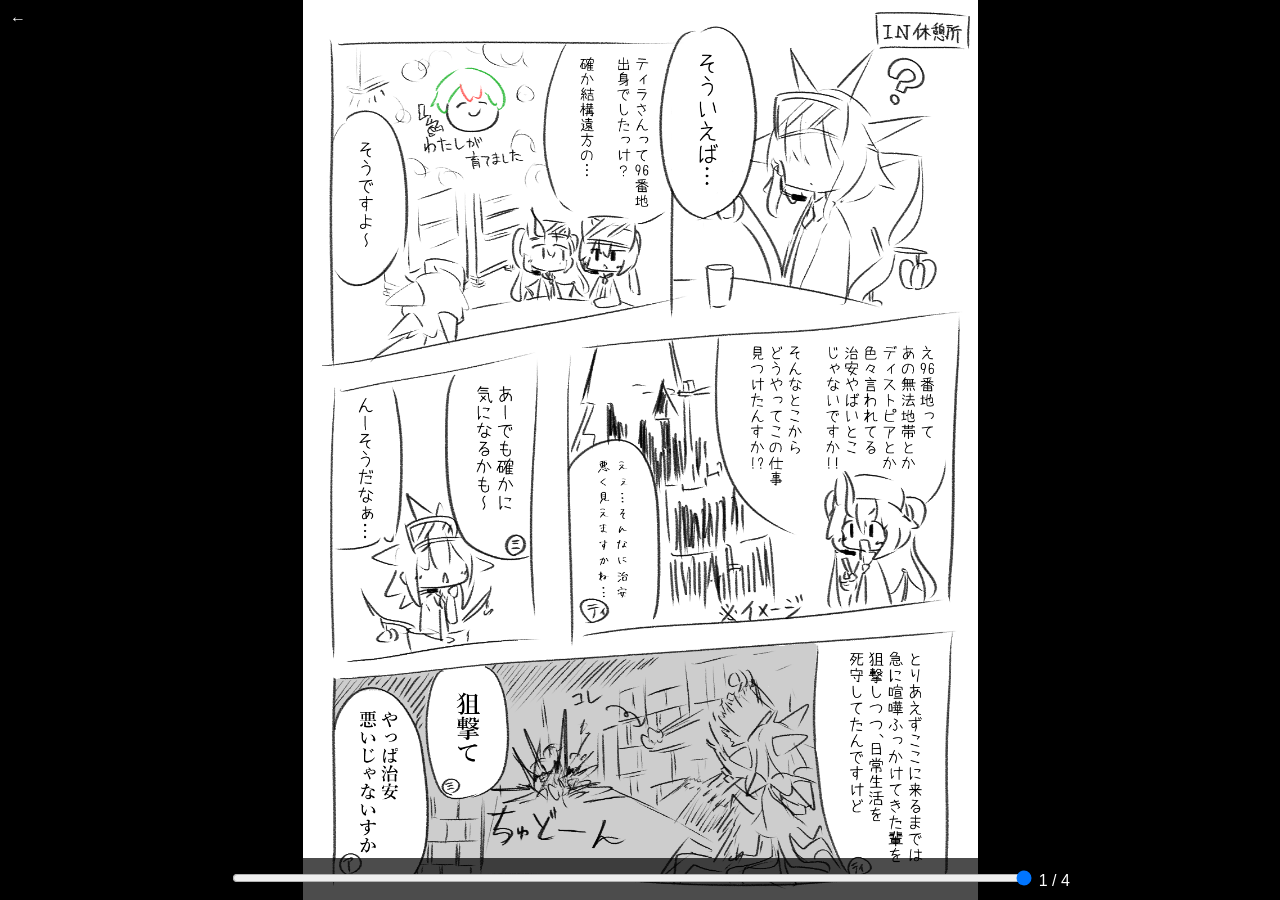
==== douki.html @ 5db5714c "com" ====
<!DOCTYPE html>
<html lang="ja">
<head>
<meta charset="UTF-8">
<meta name="viewport" content="width=device-width, initial-scale=1.0">
<title>作品タイトル</title>
<link rel="stylesheet" href="css/style.css">
</head>
<body>

<!-- ヘッダー -->
<div id="header">
    <a href="index.html" class="back">←</a>
    <h1>作品タイトル</h1>
</div>

<!-- 漫画表示 -->
<div id="viewer" data-folder="img/douki" data-count="4">
    <div id="pages"></div>
</div>

<!-- ページバー -->
<div id="footer">
    <input type="range" id="slider" min="1" max="5" value="1">
    <span id="pageNum">1 / 5</span>
</div>

<script src="js/viewer.js"></script>
</body>
</html>
---- css/style.css ----
body {
    margin: 0;
    font-family: sans-serif;
    background: black;
    color: white;
}

/* HOME */
.gallery {
    display: flex;
    flex-direction: column;
}

.item {
    display: flex;
    align-items: center;
    padding: 10px;
    text-decoration: none;
    color: white;
}

.item img {
    width: 150px;
    margin-right: 15px;
}

/* ヘッダー */
#header {
    position: fixed;
    top: 0;
    width: 100%;
    text-align: center;
    background: rgba(0,0,0,0.7);
    padding: 10px;
    transition: opacity 0.3s;
}

.back {
    position: absolute;
    left: 10px;
    top: 10px;
    color: white;
    text-decoration: none;
}

/* ビュー */
#viewer {
    height: 100vh;
    display: flex;
    justify-content: center;
    align-items: center;
    overflow: hidden;
    width: 100%;
    height: 100vh;
    position: relative;
}

#pages {
    display: flex;
    flex-direction: row-reverse;
    height: 100%;
    transition: transform 0.3s ease;
}

.page {
    min-width: 100%;
    display: flex;
    justify-content: center;
    align-items: center;
}

.page img {
    max-width: 100%;
    max-height: 100%;
    object-fit: contain;
}

#slider {
    transform: scaleX(-1);
    width: 80%; /* ←ここで長さ調整（おすすめ80〜90%） */
    max-width: 800px; /* PCで伸びすぎ防止 */
}

/* フッター */
#footer {
    position: fixed;
    bottom: 0;
    width: 100%;
    text-align: center;
    background: rgba(0,0,0,0.7);
    padding: 10px;
    transition: opacity 0.3s;
}

/* 非表示 */
.hide {
    opacity: 0;
    pointer-events: none;
}

@media (max-width: 768px) {

    #header {
        padding: 10px;
    }

    #header h1 {
        font-size: 20px;
    }

    .back {
        font-size: 24px;
        left: 15px;
        top: 15px;
    }

    #footer {
        padding: 20px;
    }

    #slider {
        width: 60%;
    }

    #slider::-webkit-slider-thumb {
        width: 24px;
        height: 24px;
    }

    #pageNum {
        font-size: 18px;
    }
}
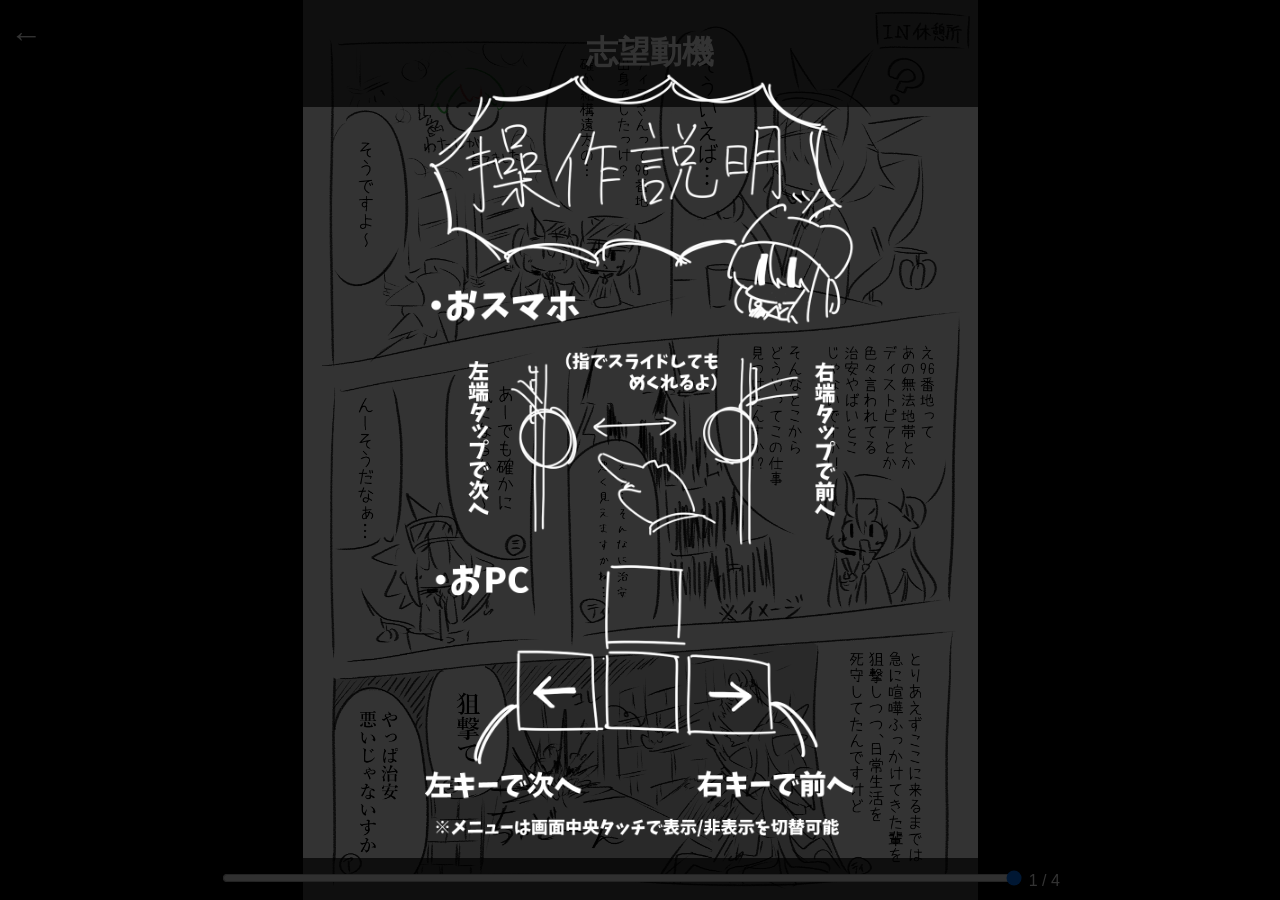
==== commit ba378cea: "comic" ====
--- a/douki.html
+++ b/douki.html
@@ -3,15 +3,15 @@
 <head>
 <meta charset="UTF-8">
 <meta name="viewport" content="width=device-width, initial-scale=1.0">
-<title>作品タイトル</title>
-<link rel="stylesheet" href="css/style.css">
+<title>作品タイトル1</title>
+<link rel="stylesheet" href="css/style_viewer.css">
 </head>
 <body>
 
 <!-- ヘッダー -->
 <div id="header">
-    <a href="index.html" class="back">←</a>
-    <h1>作品タイトル</h1>
+    <h1><a href="index.html" class="back" style="margin: 0; padding-top: 7px;">←</a></h1>
+    <h1>志望動機</h1>
 </div>
 
 <!-- 漫画表示 -->
@@ -25,6 +25,10 @@
     <span id="pageNum">1 / 5</span>
 </div>
 
+<div id="overlay">
+    <img src="img/navi.png" id="navi">
+</div>
+
 <script src="js/viewer.js"></script>
 </body>
 </html>
--- a/css/style_viewer.css
+++ b/css/style_viewer.css
@@ -0,0 +1,174 @@
+body {
+    margin: 0;
+    font-family: sans-serif;
+    background: black;
+    color: white;
+}
+
+/* HOME */
+.gallery {
+    display: flex;
+    flex-direction: column;
+}
+
+.item {
+    display: flex;
+    align-items: center;
+    padding: 10px;
+    text-decoration: none;
+    color: white;
+}
+
+.item img {
+    width: 150px;
+    margin-right: 15px;
+}
+
+/* ヘッダー */
+#header {
+    position: fixed;
+    top: 0;
+    width: 100%;
+    text-align: center;
+    background: rgba(0,0,0,0.7);
+    padding: 10px;
+    transition: opacity 0.3s;
+
+    z-index: 1000;
+}
+
+.back {
+    position: absolute;
+    left: 10px;
+    top: 10px;
+    color: white;
+    text-decoration: none;
+}
+
+/* ビュー */
+#viewer {
+    height: 100vh;
+    display: flex;
+    justify-content: center;
+    align-items: center;
+    overflow: hidden;
+    width: 100%;
+    height: 100vh;
+    position: relative;
+}
+
+#pages {
+    display: flex;
+    flex-direction: row-reverse;
+    height: 100%;
+    transition: transform 0.3s ease;
+}
+
+.page {
+    min-width: 100%;
+    display: flex;
+    justify-content: center;
+    align-items: center;
+}
+
+.page img {
+    max-width: 100%;
+    max-height: 100%;
+    object-fit: contain;
+}
+
+#slider {
+    transform: scaleX(-1);
+    width: 80%; /* ←ここで長さ調整（おすすめ80〜90%） */
+    max-width: 800px; /* PCで伸びすぎ防止 */
+}
+
+/* フッター */
+#footer {
+    position: fixed;
+    bottom: 0;
+    width: 100%;
+    text-align: center;
+    background: rgba(0,0,0,0.7);
+    padding-top: 10px;
+    padding-bottom: 10px;
+    transition: opacity 0.3s;
+
+    z-index: 1000;
+}
+
+/* 非表示 */
+.hide {
+    opacity: 0;
+    pointer-events: none;
+}
+
+#overlay {
+    position: fixed;
+    top: 0;
+    left: 0;
+    width: 100%;
+    height: 100%;
+
+    background: rgba(0,0,0,0.8);
+    display: flex;
+    justify-content: center;
+    align-items: center;
+
+    z-index: 9999;
+    opacity: 1;
+    transition: opacity 0.5s ease;
+}
+
+#overlay.hide {
+    opacity: 0;
+    pointer-events: none;
+}
+
+/* ナビ画像 */
+#navi {
+    max-width: 90%;
+    max-height: 90%;
+    animation: fadeIn 0.8s ease;
+}
+
+@keyframes fadeIn {
+    from {
+        opacity: 0;
+        transform: scale(0.95);
+    }
+    to {
+        opacity: 1;
+        transform: scale(1);
+    }
+}
+
+@media (max-width: 768px) {
+
+    #header h1 {
+        font-size: 20px;
+    }
+
+    .back {
+        font-size: 24px;
+        left: 15px;
+        top: 15px;
+    }
+
+    #footer {
+        padding-bottom: 20px;
+    }
+
+    #slider {
+        width: 60%;
+    }
+
+    #slider::-webkit-slider-thumb {
+        width: 24px;
+        height: 24px;
+    }
+
+    #pageNum {
+        font-size: 18px;
+    }
+}
